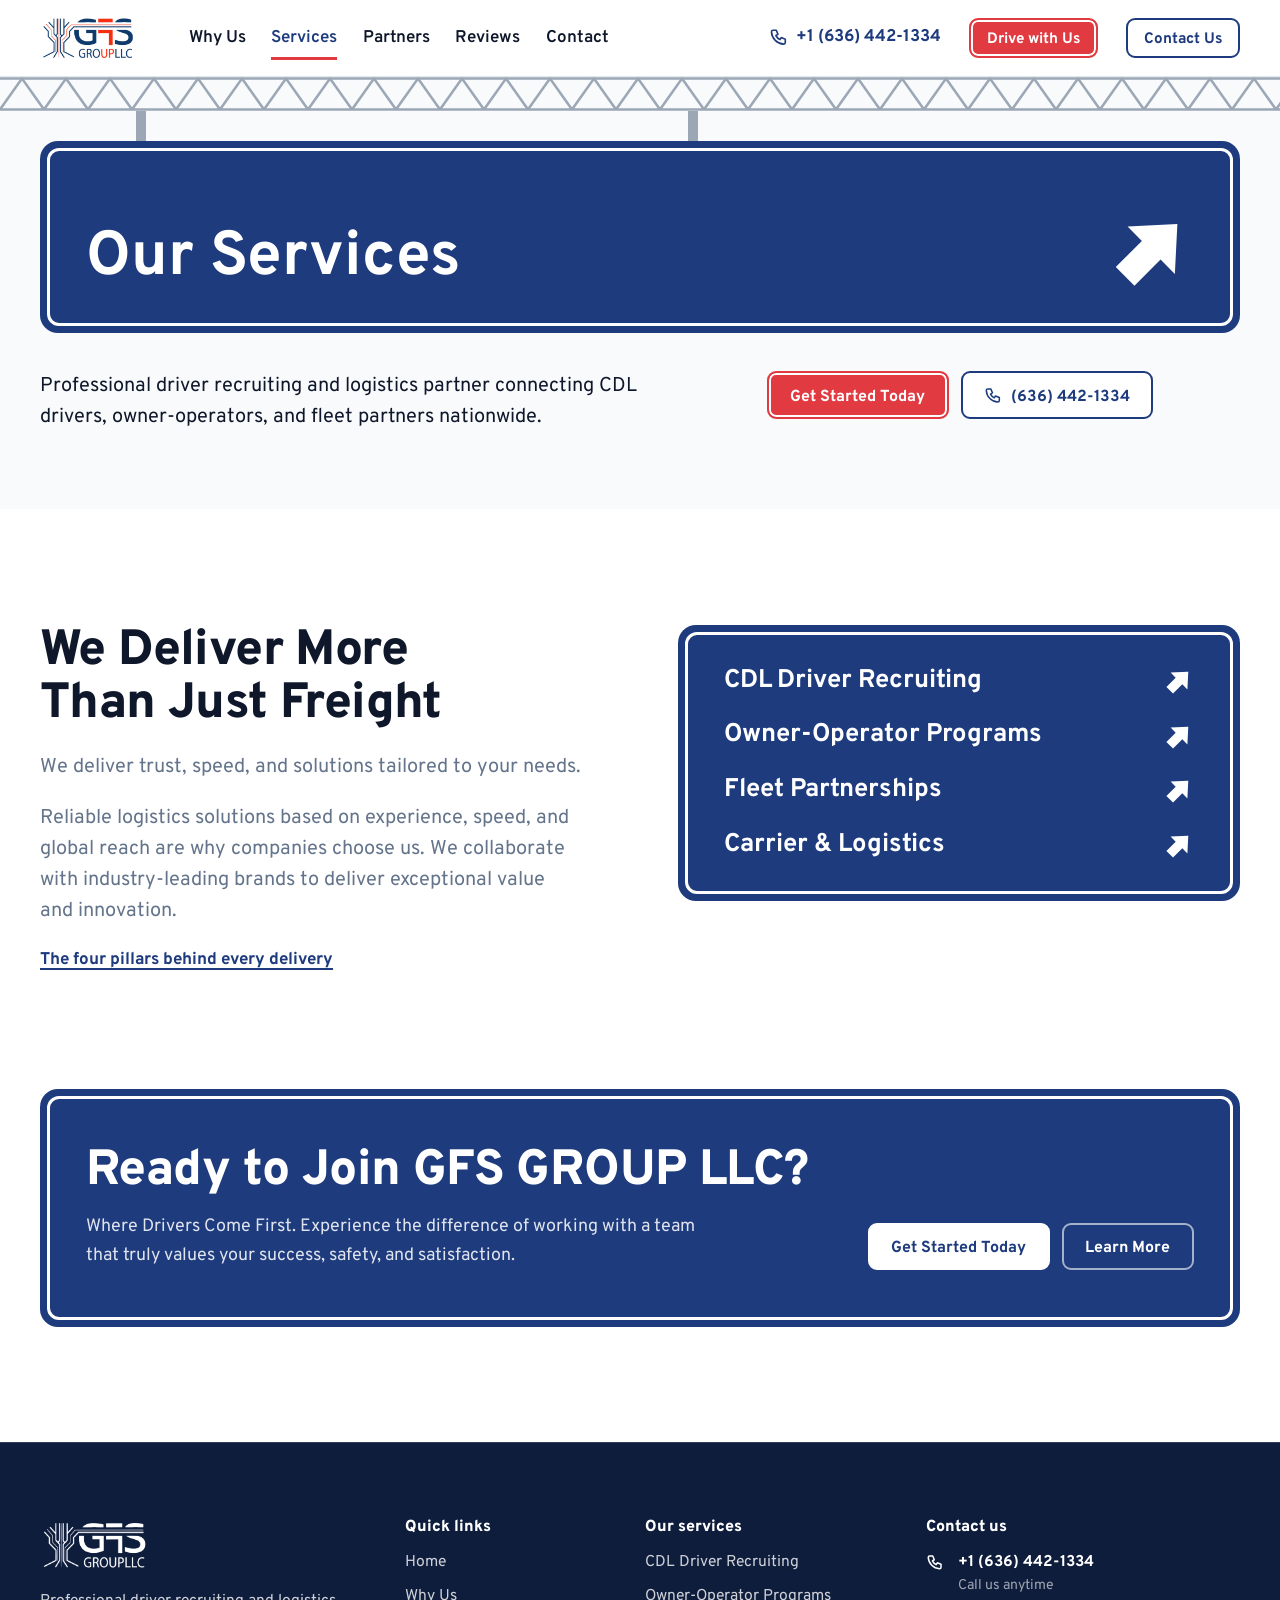
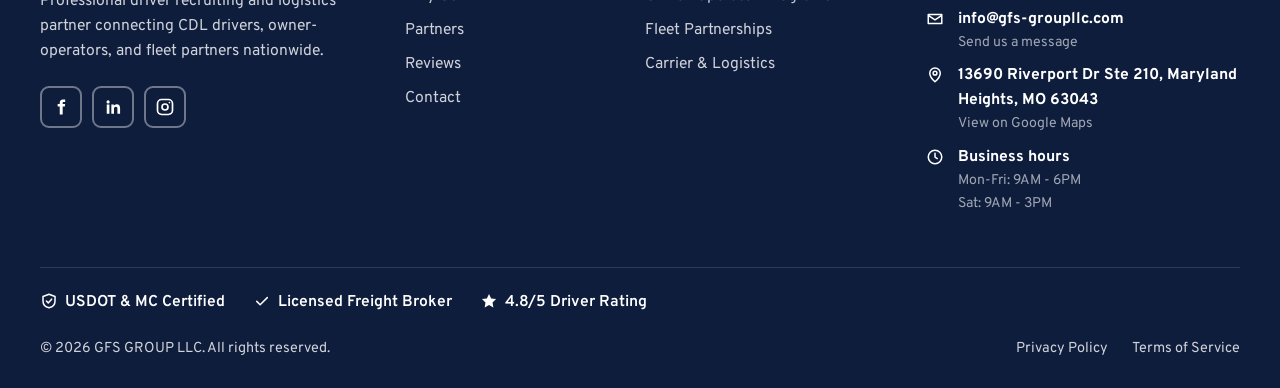
==== services.html @ a74814aa "Add GFS GROUP LLC redesign, variant 2 (highway signs) Static build of the eight pages with the build" ====
<!doctype html>
<html lang="en">
<head>
<meta charset="utf-8">
<meta name="viewport" content="width=device-width, initial-scale=1">
<title>Services — GFS GROUP LLC</title>
<meta name="description" content="CDL driver recruiting, owner-operator programs, fleet partnerships, and carrier and logistics services across 48 states.">
<meta name="keywords" content="CDL driver jobs, truck driver recruiting, owner operator, fleet partners, trucking company, driver careers">
<meta property="og:title" content="Services — GFS GROUP LLC">
<meta property="og:description" content="CDL driver recruiting, owner-operator programs, fleet partnerships, and carrier and logistics services across 48 states.">
<meta property="og:type" content="website">
<meta name="theme-color" content="#1e3b7e">
<meta name="robots" content="noindex, nofollow">
<link rel="icon" href="assets/img/favicon.svg" type="image/svg+xml">
<link rel="preconnect" href="https://fonts.googleapis.com">
<link rel="preconnect" href="https://fonts.gstatic.com" crossorigin>
<link href="https://fonts.googleapis.com/css2?family=Overpass:wght@400;600;700;800&amp;display=swap" rel="stylesheet">
<link rel="stylesheet" href="assets/css/site.css">
</head>
<body>

<a class="skip" href="#main">Skip to content</a>
<svg xmlns="http://www.w3.org/2000/svg" width="0" height="0" style="position:absolute" aria-hidden="true"><symbol id="i-phone" viewBox="0 0 24 24"><g fill="none" stroke="currentColor" stroke-width="2" stroke-linecap="round" stroke-linejoin="round"><path d="M5 4h4l2 5-2.5 1.5a11 11 0 0 0 5 5L15 13l5 2v4a2 2 0 0 1-2 2A16 16 0 0 1 3 6a2 2 0 0 1 2-2z"/></g></symbol><symbol id="i-mail" viewBox="0 0 24 24"><g fill="none" stroke="currentColor" stroke-width="2" stroke-linecap="round" stroke-linejoin="round"><path d="M3 6h18v12H3zM3 7l9 6 9-6"/></g></symbol><symbol id="i-pin" viewBox="0 0 24 24"><g fill="none" stroke="currentColor" stroke-width="2" stroke-linecap="round" stroke-linejoin="round"><path d="M12 21s7-6.2 7-11.5a7 7 0 0 0-14 0C5 14.8 12 21 12 21z"/><circle cx="12" cy="9.5" r="2.5"/></g></symbol><symbol id="i-clock" viewBox="0 0 24 24"><g fill="none" stroke="currentColor" stroke-width="2" stroke-linecap="round" stroke-linejoin="round"><circle cx="12" cy="12" r="9"/><path d="M12 7v5l3 2"/></g></symbol><symbol id="i-check" viewBox="0 0 24 24"><g fill="none" stroke="currentColor" stroke-width="2" stroke-linecap="round" stroke-linejoin="round"><path d="M5 12.5l4.5 4.5L19 7.5"/></g></symbol><symbol id="i-menu" viewBox="0 0 24 24"><g fill="none" stroke="currentColor" stroke-width="2" stroke-linecap="round" stroke-linejoin="round"><path d="M4 7h16M4 12h16M4 17h16"/></g></symbol><symbol id="i-close" viewBox="0 0 24 24"><g fill="none" stroke="currentColor" stroke-width="2" stroke-linecap="round" stroke-linejoin="round"><path d="M6 6l12 12M18 6L6 18"/></g></symbol><symbol id="i-pause" viewBox="0 0 24 24"><g fill="none" stroke="currentColor" stroke-width="2" stroke-linecap="round" stroke-linejoin="round"><path d="M8 5v14M16 5v14"/></g></symbol><symbol id="i-instagram" viewBox="0 0 24 24"><g fill="none" stroke="currentColor" stroke-width="2" stroke-linecap="round" stroke-linejoin="round"><rect x="3" y="3" width="18" height="18" rx="5"/><circle cx="12" cy="12" r="3.6"/><path d="M17.3 6.7h.01"/></g></symbol><symbol id="i-deposit" viewBox="0 0 24 24"><g fill="none" stroke="currentColor" stroke-width="2" stroke-linecap="round" stroke-linejoin="round"><rect x="3" y="6" width="18" height="12" rx="1.5"/><circle cx="12" cy="12" r="2.6"/><path d="M6.5 9.5v.01M17.5 14.5v.01"/></g></symbol><symbol id="i-lanes" viewBox="0 0 24 24"><g fill="none" stroke="currentColor" stroke-width="2" stroke-linecap="round" stroke-linejoin="round"><path d="M9 3L5 21M15 3l4 18M12 4.5v2.5M12 10.5V13M12 16.5V19"/></g></symbol><symbol id="i-home" viewBox="0 0 24 24"><g fill="none" stroke="currentColor" stroke-width="2" stroke-linecap="round" stroke-linejoin="round"><path d="M4 11l8-7 8 7M6 9.5V20h12V9.5M10 20v-6h4v6"/></g></symbol><symbol id="i-medal" viewBox="0 0 24 24"><g fill="none" stroke="currentColor" stroke-width="2" stroke-linecap="round" stroke-linejoin="round"><circle cx="12" cy="9" r="5"/><path d="M9 13.4L7.5 21l4.5-2.5 4.5 2.5-1.5-7.6"/></g></symbol><symbol id="i-growth" viewBox="0 0 24 24"><g fill="none" stroke="currentColor" stroke-width="2" stroke-linecap="round" stroke-linejoin="round"><path d="M4 20h16M5 16l5-5 3 3 6-7M15 7h4v4"/></g></symbol><symbol id="i-truck" viewBox="0 0 24 24"><g fill="none" stroke="currentColor" stroke-width="2" stroke-linecap="round" stroke-linejoin="round"><path d="M3 6h11v10H3zM14 9h4l3 3v4h-7z"/><circle cx="7" cy="17.5" r="2"/><circle cx="17" cy="17.5" r="2"/></g></symbol><symbol id="i-shield" viewBox="0 0 24 24"><g fill="none" stroke="currentColor" stroke-width="2" stroke-linecap="round" stroke-linejoin="round"><path d="M12 3l8 3v6c0 4.5-3.2 8-8 9-4.8-1-8-4.5-8-9V6zM8.5 12l2.5 2.5 4.5-5"/></g></symbol><symbol id="i-headset" viewBox="0 0 24 24"><g fill="none" stroke="currentColor" stroke-width="2" stroke-linecap="round" stroke-linejoin="round"><path d="M5 14v-2a7 7 0 0 1 14 0v2M5 13h2.5v5H6a1 1 0 0 1-1-1zM19 13h-2.5v5H18a1 1 0 0 0 1-1zM18.5 18.5c0 1.4-1.6 2.2-4 2.2"/></g></symbol><symbol id="i-chat" viewBox="0 0 24 24"><g fill="none" stroke="currentColor" stroke-width="2" stroke-linecap="round" stroke-linejoin="round"><path d="M4 5h16v11H10l-5 4v-4H4z"/></g></symbol><symbol id="i-star" viewBox="0 0 24 24"><g fill="currentColor"><path d="M12 2.6l2.9 5.9 6.5.9-4.7 4.6 1.1 6.5L12 17.4l-5.8 3.1 1.1-6.5L2.6 9.4l6.5-.9z"/></g></symbol><symbol id="i-play" viewBox="0 0 24 24"><g fill="currentColor"><path d="M7 5l12 7-12 7z"/></g></symbol><symbol id="i-facebook" viewBox="0 0 24 24"><g fill="currentColor"><path d="M14 8.5V7c0-.8.5-1 1-1h2V3h-2.7C11.6 3 10.5 4.8 10.5 6.8v1.7H8v3h2.5V21H14v-9.5h2.6l.4-3z"/></g></symbol><symbol id="i-linkedin" viewBox="0 0 24 24"><g fill="currentColor"><path d="M4.5 9h3.2v11H4.5zM6.1 4a1.9 1.9 0 1 1 0 3.8 1.9 1.9 0 0 1 0-3.8zM10 9h3v1.6c.5-1 1.7-1.9 3.5-1.9 3 0 4 1.9 4 4.9V20h-3.2v-5.6c0-1.5-.4-2.6-1.9-2.6s-2.2 1.1-2.2 2.6V20H10z"/></g></symbol><symbol id="i-arrow" viewBox="0 0 48 48"><path transform="rotate(45 24 24)" d="M24 3 43 24H31.5v21h-15V24H5z"/></symbol></svg>
<header class="site-header">
  <div class="wrap site-header__in">
    <a class="brand" href="index.html" aria-label="GFS GROUP LLC — home"><img src="assets/img/logo.png" alt="GFS GROUP LLC" width="120" height="46"></a>
    <nav class="nav" aria-label="Main"><a href="why-us.html">Why Us</a><a href="services.html" aria-current="page">Services</a><a href="partners.html">Partners</a><a href="reviews.html">Reviews</a><a href="contact-us.html">Contact</a></nav>
    <a class="header__phone" href="tel:+16364421334"><svg class="icon" aria-hidden="true"><use href="#i-phone"/></svg>+1 (636) 442-1334</a>
    <a class="btn btn--primary btn--sm" href="https://intelliapp.driverapponline.com/c/2415900?r=Noza" target="_blank" rel="noopener">Drive with Us</a>
    <a class="btn btn--line btn--sm" href="contact-us.html#inline-bQz7IIiAOwL2rSPfubC0">Contact Us</a>
    <button class="menu-btn" type="button" aria-expanded="false" aria-controls="menu"><svg class="icon i-open" aria-hidden="true"><use href="#i-menu"/></svg><svg class="icon i-close" aria-hidden="true"><use href="#i-close"/></svg><span class="menu-btn__label">Menu</span></button>
  </div>
  <div class="menu" id="menu" hidden>
    <nav class="sign" aria-label="Mobile"><ul class="menu__list"><li><a href="index.html">Home<svg class="" viewBox="0 0 48 48" aria-hidden="true"><use href="#i-arrow"/></svg></a></li><li><a href="why-us.html">Why Us<svg class="" viewBox="0 0 48 48" aria-hidden="true"><use href="#i-arrow"/></svg></a></li><li><a href="services.html">Services<svg class="" viewBox="0 0 48 48" aria-hidden="true"><use href="#i-arrow"/></svg></a></li><li><a href="partners.html">Partners<svg class="" viewBox="0 0 48 48" aria-hidden="true"><use href="#i-arrow"/></svg></a></li><li><a href="reviews.html">Reviews<svg class="" viewBox="0 0 48 48" aria-hidden="true"><use href="#i-arrow"/></svg></a></li><li><a href="contact-us.html">Contact<svg class="" viewBox="0 0 48 48" aria-hidden="true"><use href="#i-arrow"/></svg></a></li></ul></nav>
    <div class="menu__extra">
      <a class="btn btn--line" href="tel:+16364421334"><svg class="icon" aria-hidden="true"><use href="#i-phone"/></svg>+1 (636) 442-1334</a>
      <a class="btn btn--blue" href="contact-us.html#inline-bQz7IIiAOwL2rSPfubC0">Contact Us</a>
    </div>
  </div>
</header>
<main id="main">
<section class="page-hero"><div class="gantry" aria-hidden="true"></div><div class="wrap"><div class="rig"><div class="sign sign--title sign--lit is-swept"><h1>Our Services</h1><svg class="sign__arrow" viewBox="0 0 48 48" aria-hidden="true"><use href="#i-arrow"/></svg></div></div><div class="page-hero__below"><p class="lead">Professional driver recruiting and logistics partner connecting CDL drivers, owner-operators, and fleet partners nationwide.</p><div class="page-hero__side"><div class="btn-row"><a class="btn btn--primary" href="contact-us.html">Get Started Today</a><a class="btn btn--line" href="tel:+16364421334"><svg class="icon" aria-hidden="true"><use href="#i-phone"/></svg>(636) 442-1334</a></div></div></div></div></section>
<section class="section">
  <div class="wrap split split--even">
    <div class="split__aside">
      <h2>We Deliver More Than Just Freight</h2>
      <p class="lead">We deliver trust, speed, and solutions tailored to your needs.</p>
      <p class="lead">Reliable logistics solutions based on experience, speed, and global reach are why companies choose us. We collaborate with industry-leading brands to deliver exceptional value and innovation.</p>
      <a class="text-link" href="index.html#pillars">The four pillars behind every delivery</a>
    </div>
    <div class="sign sign--mileage sign--list"><dl><div class="mile-row"><dt>CDL Driver Recruiting</dt><dd><svg class="mile-arrow" viewBox="0 0 48 48" aria-hidden="true"><use href="#i-arrow"/></svg></dd></div><div class="mile-row"><dt>Owner-Operator Programs</dt><dd><svg class="mile-arrow" viewBox="0 0 48 48" aria-hidden="true"><use href="#i-arrow"/></svg></dd></div><div class="mile-row"><dt>Fleet Partnerships</dt><dd><svg class="mile-arrow" viewBox="0 0 48 48" aria-hidden="true"><use href="#i-arrow"/></svg></dd></div><div class="mile-row"><dt>Carrier &amp; Logistics</dt><dd><svg class="mile-arrow" viewBox="0 0 48 48" aria-hidden="true"><use href="#i-arrow"/></svg></dd></div></dl></div>
  </div>
</section>
<section class="section section--flush-top"><div class="wrap"><div class="tabbed"><div class="sign sign--cta"><div><h2>Ready to Join GFS GROUP LLC?</h2><p>Where Drivers Come First. Experience the difference of working with a team that truly values your success, safety, and satisfaction.</p></div><div class="btn-row"><a class="btn btn--white" href="contact-us.html">Get Started Today</a><a class="btn btn--ghost" href="why-us.html">Learn More</a></div></div></div></div></section>
</main>

<footer class="footer">
  <div class="wrap">
    <div class="footer__grid">
      <div class="footer__about">
        <img class="footer__logo" src="assets/img/logo.png" alt="GFS GROUP LLC" width="136" height="52" loading="lazy">
        <p>Professional driver recruiting and logistics partner connecting CDL drivers, owner-operators, and fleet partners nationwide.</p>
        <ul class="socials">
          <li><a href="https://www.facebook.com/profile.php?id=61563779612468" target="_blank" rel="noopener" aria-label="Facebook"><svg class="icon" aria-hidden="true"><use href="#i-facebook"/></svg></a></li>
          <li><a href="https://www.linkedin.com/company/g-f-s-group-llc" target="_blank" rel="noopener" aria-label="LinkedIn"><svg class="icon" aria-hidden="true"><use href="#i-linkedin"/></svg></a></li>
          <li><a href="https://www.instagram.com/gfsgroupllc" target="_blank" rel="noopener" aria-label="Instagram"><svg class="icon" aria-hidden="true"><use href="#i-instagram"/></svg></a></li>
        </ul>
      </div>
      <nav aria-label="Quick links"><h2>Quick links</h2><ul><li><a href="index.html">Home</a></li><li><a href="why-us.html">Why Us</a></li><li><a href="partners.html">Partners</a></li><li><a href="reviews.html">Reviews</a></li><li><a href="contact-us.html">Contact</a></li></ul></nav>
      <nav aria-label="Our services"><h2>Our services</h2><ul><li><a href="services.html">CDL Driver Recruiting</a></li><li><a href="services.html">Owner-Operator Programs</a></li><li><a href="services.html">Fleet Partnerships</a></li><li><a href="services.html">Carrier &amp; Logistics</a></li></ul></nav>
      <div><h2>Contact us</h2>
        <ul class="footer__contact">
          <li><svg class="icon" aria-hidden="true"><use href="#i-phone"/></svg><span><a href="tel:+16364421334"><b>+1 (636) 442-1334</b></a><small>Call us anytime</small></span></li>
          <li><svg class="icon" aria-hidden="true"><use href="#i-mail"/></svg><span><a href="mailto:info@gfs-groupllc.com"><b>info@gfs-groupllc.com</b></a><small>Send us a message</small></span></li>
          <li><svg class="icon" aria-hidden="true"><use href="#i-pin"/></svg><span><a href="https://maps.google.com/?q=13690+Riverport+Dr+STE+210,+Maryland+Heights,+MO+63043" target="_blank" rel="noopener"><b>13690 Riverport Dr Ste 210, Maryland Heights, MO 63043</b></a><small>View on Google Maps</small></span></li>
          <li><svg class="icon" aria-hidden="true"><use href="#i-clock"/></svg><span><b>Business hours</b><small>Mon-Fri: 9AM - 6PM<br>Sat: 9AM - 3PM</small></span></li>
        </ul>
      </div>
    </div>
    <ul class="creds">
      <li><svg class="icon" aria-hidden="true"><use href="#i-shield"/></svg>USDOT &amp; MC Certified</li>
      <li><svg class="icon" aria-hidden="true"><use href="#i-check"/></svg>Licensed Freight Broker</li>
      <li><svg class="icon" aria-hidden="true"><use href="#i-star"/></svg>4.8/5 Driver Rating</li>
    </ul>
    <div class="footer__bar">
      <p>© 2026 GFS GROUP LLC. All rights reserved.</p>
      <ul><li><a href="privacy-policy.html">Privacy Policy</a></li><li><a href="terms-of-service.html">Terms of Service</a></li></ul>
    </div>
  </div>
</footer>
<script src="assets/js/site.js" defer></script>
</body>
</html>
---- assets/css/site.css ----
/* GFS GROUP LLC — highway signage system
   Colors are the existing brand tokens, unchanged. */

:root {
  --blue: #1e3b7e;
  --blue-dark: #0f1d3d;
  --blue-hover: #274b9a;
  --red: #e13a40;
  --red-hover: #c92f35;
  --ink: #0f172a;
  --muted: #64748b;
  --bg: #fff;
  --surface: #f8fafc;
  --line: #e2e8f0;
  --steel: color-mix(in srgb, var(--muted) 62%, var(--surface));

  --font: "Overpass", "Segoe UI", system-ui, -apple-system, sans-serif;
  --wrap: 1240px;
  --gutter: clamp(20px, 4vw, 40px);
  --section: clamp(64px, 9vw, 124px);
}

*, *::before, *::after { box-sizing: border-box; }

html {
  scroll-behavior: smooth;
  scroll-padding-top: 96px;
  -webkit-text-size-adjust: 100%;
}

body {
  margin: 0;
  font-family: var(--font);
  font-size: 1.0625rem;
  line-height: 1.6;
  color: var(--ink);
  background: var(--bg);
  -webkit-font-smoothing: antialiased;
}

img, svg, iframe { display: block; max-width: 100%; }
a { color: inherit; }
h1, h2, h3, p, ul, ol, dl, dd, figure, blockquote { margin: 0; }
ul, ol { padding: 0; list-style: none; }
button { font: inherit; }

:focus-visible {
  outline: 3px solid var(--red);
  outline-offset: 3px;
  border-radius: 4px;
}
.sign :focus-visible, .cta :focus-visible, .footer :focus-visible { outline-color: #fff; }

.wrap {
  width: min(100% - 2 * var(--gutter), var(--wrap));
  margin-inline: auto;
}

.skip { position: absolute; left: -999px; top: 12px; z-index: 100; background: #fff; padding: .6em 1em; border-radius: 8px; font-weight: 700; }
.skip:focus { left: 12px; }

.sr-only {
  position: absolute; width: 1px; height: 1px; overflow: hidden;
  clip: rect(0 0 0 0); white-space: nowrap;
}

.icon { width: 1.15em; height: 1.15em; flex: none; }

/* ---------- Type ---------- */

h2, .h2 {
  font-size: clamp(1.9rem, 1.2rem + 2.6vw, 3.1rem);
  font-weight: 800;
  line-height: 1.08;
  letter-spacing: -.012em;
  text-wrap: balance;
}
h3, .h3 { font-size: 1.3rem; font-weight: 700; line-height: 1.25; }

.lead {
  font-size: clamp(1.06rem, 1rem + .35vw, 1.25rem);
  line-height: 1.55;
  color: var(--muted);
  max-width: 60ch;
  text-wrap: pretty;
}

.text-link {
  font-weight: 700;
  color: var(--blue);
  text-decoration: underline;
  text-decoration-thickness: 2px;
  text-underline-offset: 4px;
}
.text-link:hover { color: var(--red); }

/* ---------- Buttons (small plaques) ---------- */

.btn {
  display: inline-flex;
  align-items: center;
  justify-content: center;
  gap: .5em;
  padding: .95em 1.35em .78em;
  border: 2px solid transparent;
  border-radius: 9px;
  font-weight: 700;
  font-size: 1rem;
  line-height: 1;
  text-decoration: none;
  white-space: nowrap;
  cursor: pointer;
  transition: background-color .15s, border-color .15s, color .15s;
}
.btn .icon { margin-top: -.18em; }
.btn--primary { background: var(--red); border-color: var(--red); color: #fff; box-shadow: inset 0 0 0 2px #fff; }
.btn--primary:hover { background: var(--red-hover); border-color: var(--red-hover); }
.btn--blue { background: var(--blue); border-color: var(--blue); color: #fff; box-shadow: inset 0 0 0 2px #fff; }
.btn--blue:hover { background: var(--blue-hover); border-color: var(--blue-hover); }
.btn--line { background: #fff; border-color: var(--blue); color: var(--blue); }
.btn--line:hover { background: var(--blue); color: #fff; }
.btn--white { background: #fff; border-color: #fff; color: var(--blue); }
.btn--white:hover { background: var(--surface); }
.btn--ghost { border-color: rgba(255, 255, 255, .6); color: #fff; }
.btn--ghost:hover { border-color: #fff; background: rgba(255, 255, 255, .1); }
.btn--sm { padding: .8em 1.05em .62em; font-size: .95rem; }

.btn-row { display: flex; flex-wrap: wrap; gap: 12px; }

/* ---------- Header ---------- */

.site-header {
  position: sticky;
  top: 0;
  z-index: 50;
  background: #fff;
  border-bottom: 1px solid var(--line);
}
.site-header__in {
  display: flex;
  align-items: center;
  gap: clamp(14px, 2.2vw, 34px);
  min-height: 76px;
}
.brand { flex: none; }
.brand img { height: 46px; width: auto; }

.nav { display: flex; gap: clamp(14px, 2vw, 30px); margin-right: auto; }
.nav a {
  padding: .55em 0 .3em;
  border-bottom: 3px solid transparent;
  font-weight: 600;
  text-decoration: none;
  white-space: nowrap;
}
.nav a:hover { color: var(--blue); border-bottom-color: var(--line); }
.nav a[aria-current="page"] { color: var(--blue); border-bottom-color: var(--red); }

.header__phone {
  display: inline-flex;
  align-items: center;
  gap: .45em;
  font-weight: 700;
  color: var(--blue);
  text-decoration: none;
  white-space: nowrap;
}
.header__phone:hover { color: var(--red); }
.header__phone .icon { margin-top: -.2em; }

.menu-btn {
  display: none;
  align-items: center;
  gap: .5em;
  padding: .7em .85em .55em;
  border: 2px solid var(--blue);
  border-radius: 9px;
  background: #fff;
  color: var(--blue);
  font-weight: 700;
  line-height: 1;
  cursor: pointer;
}
.menu-btn .icon { margin-top: -.18em; }
.menu-btn .i-close, .menu-btn[aria-expanded="true"] .i-open { display: none; }
.menu-btn[aria-expanded="true"] .i-close { display: block; }

.menu {
  position: absolute;
  left: 0;
  right: 0;
  top: 100%;
  max-height: calc(100dvh - 76px);
  overflow: auto;
  padding: 16px var(--gutter) 24px;
  background: #fff;
  border-bottom: 1px solid var(--line);
  box-shadow: 0 28px 40px -28px rgba(15, 29, 61, .45);
}
.menu[hidden] { display: none; }
.menu .sign { padding: 22px 24px; }
.menu__list a {
  display: flex;
  align-items: center;
  justify-content: space-between;
  gap: 16px;
  padding: .42em 0 .3em;
  font-size: 1.55rem;
  font-weight: 700;
  line-height: 1.15;
  text-decoration: none;
}
.menu__list svg { width: 26px; height: 26px; fill: #fff; flex: none; }
.menu__extra { display: grid; gap: 10px; margin-top: 14px; }

@media (max-width: 1200px) { .header__phone { display: none; } }
@media (max-width: 980px) {
  .nav, .site-header__in > .btn--line { display: none; }
  .menu-btn { display: inline-flex; }
  .brand { margin-right: auto; }
}
@media (min-width: 981px) { .menu { display: none; } }
@media (max-width: 420px) {
  .brand img { height: 38px; }
  .site-header .btn--sm { padding-inline: .8em; font-size: .9rem; }
}
@media (max-width: 360px) {
  .site-header__in { gap: 10px; }
  .brand img { height: 34px; }
  .menu-btn__label { position: absolute; width: 1px; height: 1px; overflow: hidden; clip: rect(0 0 0 0); white-space: nowrap; }
}

/* ---------- Signs ---------- */

.sign {
  position: relative;
  padding: clamp(24px, 3.2vw, 46px) clamp(24px, 3.6vw, 52px);
  border-radius: 18px;
  background: var(--blue);
  color: #fff;
  isolation: isolate;
}
.sign::before {
  content: "";
  position: absolute;
  inset: 7px;
  border: 3px solid #fff;
  border-radius: 12px;
  pointer-events: none;
}
.sign h2 { color: #fff; }

/* headlights passing over retroreflective sheeting */
.sign--lit { overflow: hidden; }
.sign--lit::after {
  content: "";
  position: absolute;
  inset: 0;
  background: linear-gradient(105deg, transparent 38%, rgba(255, 255, 255, .26) 50%, transparent 62%) no-repeat;
  background-size: 260% 100%;
  background-position: 130% 0;
  pointer-events: none;
}
.sign--lit.is-swept::after { animation: sweep 1.15s cubic-bezier(.3, .1, .3, 1) 1; }
@keyframes sweep {
  from { background-position: 130% 0; }
  to { background-position: -70% 0; }
}

.sign__arrow { width: clamp(46px, 6.6vw, 100px); height: auto; fill: #fff; flex: none; }

/* gantry and hangers */
.gantry {
  height: 34px;
  background: url("data:image/svg+xml,%3Csvg xmlns='http://www.w3.org/2000/svg' width='44' height='34'%3E%3Cpath d='M0 1.5H44M0 32.5H44M0 32.5 22 1.5 44 32.5' fill='none' stroke='%2364748b' stroke-opacity='.62' stroke-width='2.5'/%3E%3C/svg%3E") repeat-x left center / 44px 34px;
}
.rig { position: relative; padding-top: 30px; }
.rig::before, .rig::after {
  content: "";
  position: absolute;
  top: 0;
  width: 10px;
  height: calc(30px + var(--tabs, 0px) + 4px);
  background: var(--steel);
}
.rig::before { left: 8%; }
.rig::after { left: 54%; }
.rig--tabs { --tabs: 42px; }
.rig > * { position: relative; z-index: 1; }

/* ---------- Home hero ---------- */

.hero {
  background: var(--surface);
  padding-bottom: clamp(48px, 7vw, 92px);
  overflow: hidden;
}

.exits {
  display: flex;
  justify-content: flex-end;
  align-items: flex-end;
  gap: 6px;
  height: 42px;
  padding-right: 22px;
}
.exit {
  position: relative;
  padding: 9px 12px 5px;
  border: 2px solid var(--blue);
  border-bottom: 0;
  border-radius: 9px 9px 0 0;
  background: var(--surface);
  color: var(--blue);
  font-weight: 800;
  font-size: .82rem;
  letter-spacing: .05em;
  line-height: 1;
  white-space: nowrap;
  cursor: pointer;
}
.exit:hover { background: #fff; }
.exit[aria-selected="true"] { padding: 14px 17px 8px; background: var(--blue); color: #fff; font-size: .95rem; }
.exit[aria-selected="true"]::after {
  content: "";
  position: absolute;
  inset: 3px 3px 0;
  border: 2px solid #fff;
  border-bottom: 0;
  border-radius: 6px 6px 0 0;
}
.exits__pause {
  display: grid;
  place-items: center;
  width: 34px;
  height: 34px;
  margin-right: 6px;
  border: 0;
  border-radius: 8px;
  background: none;
  color: var(--muted);
  cursor: pointer;
}
.exits__pause:hover { color: var(--blue); }
.exits__pause .i-play, .exits__pause[aria-pressed="true"] .i-pause { display: none; }
.exits__pause[aria-pressed="true"] .i-play { display: block; }

.sign--overhead {
  display: grid;
  grid-template-columns: minmax(0, 1fr) auto;
  align-items: end;
  gap: clamp(14px, 2.4vw, 32px);
  min-height: clamp(180px, 21vw, 270px);
}
.legends { display: grid; align-items: end; }
.legend {
  grid-area: 1 / 1;
  font-size: clamp(1.9rem, .5rem + 4.9vw, 4.75rem);
  font-weight: 700;
  line-height: 1.07;
  letter-spacing: .004em;
  opacity: 0;
  visibility: hidden;
  transition: opacity .15s, visibility 0s .15s;
}
.legend span { display: block; }
.legend.is-active { opacity: 1; visibility: visible; transition: opacity .3s .15s, visibility 0s .15s; }

.hero__below {
  display: grid;
  grid-template-columns: minmax(0, 1.05fr) minmax(0, .95fr);
  gap: clamp(28px, 5vw, 76px);
  align-items: start;
  margin-top: clamp(28px, 3.4vw, 46px);
}
.copies { display: grid; }
.copy {
  grid-area: 1 / 1;
  opacity: 0;
  visibility: hidden;
  transition: opacity .15s, visibility 0s .15s;
}
.copy.is-active { opacity: 1; visibility: visible; transition: opacity .3s .15s, visibility 0s .15s; }
.hero__desc {
  font-size: clamp(1.12rem, 1rem + .55vw, 1.4rem);
  line-height: 1.5;
  max-width: 40ch;
  text-wrap: pretty;
}
.copy .btn-row { margin-top: 26px; }

.badges {
  display: flex;
  flex-wrap: wrap;
  gap: 8px 24px;
  margin-top: 28px;
  padding-top: 22px;
  border-top: 1px solid var(--line);
  font-weight: 700;
  color: var(--blue);
}
.badges li { display: inline-flex; align-items: center; gap: .4em; }
.badges .icon { color: var(--red); margin-top: -.2em; }

.hero__photo {
  position: relative;
  aspect-ratio: 16 / 9;
  border-radius: 14px;
  overflow: hidden;
  background: var(--blue-dark);
}
.hero__photo img {
  position: absolute;
  inset: 0;
  width: 100%;
  height: 100%;
  object-fit: cover;
  opacity: 0;
  transition: opacity .6s;
}
.hero__photo img.is-active { opacity: 1; }

@media (max-width: 860px) {
  .hero__below { grid-template-columns: 1fr; }
  .rig::after { left: 38%; }
  .exits { padding-right: 14px; gap: 4px; }
}
@media (max-width: 480px) {
  .exit { padding: 8px 8px 5px; font-size: .74rem; }
  .exit[aria-selected="true"] { padding: 13px 12px 8px; font-size: .86rem; }
  .exits__pause { margin-right: 2px; }
}

/* ---------- Sub-page hero ---------- */

.page-hero { background: var(--surface); padding-bottom: clamp(40px, 6vw, 76px); overflow: hidden; }
.sign--title {
  display: grid;
  grid-template-columns: minmax(0, 1fr) auto;
  align-items: end;
  gap: clamp(14px, 2.4vw, 32px);
  min-height: clamp(140px, 15vw, 200px);
}
.sign--title h1 {
  font-size: clamp(1.9rem, 1rem + 3.6vw, 3.9rem);
  font-weight: 700;
  line-height: 1.07;
  text-wrap: balance;
}
.page-hero__below {
  display: grid;
  grid-template-columns: minmax(0, 7fr) minmax(0, 5fr);
  gap: clamp(24px, 5vw, 76px);
  align-items: start;
  margin-top: clamp(24px, 3vw, 40px);
}
.page-hero__below .lead { color: var(--ink); }
.page-hero__side { display: grid; gap: 22px; justify-items: start; }
@media (max-width: 860px) { .page-hero__below { grid-template-columns: 1fr; } }

.chips { display: flex; flex-wrap: wrap; gap: 8px; }
.chip {
  padding: .52em .8em .3em;
  border: 2px solid var(--blue);
  border-radius: 8px;
  background: #fff;
  color: var(--blue);
  font-weight: 700;
  font-size: .95rem;
  line-height: 1.1;
}
button.chip { cursor: pointer; }
button.chip:hover { background: var(--surface); }
button.chip[aria-pressed="true"] { background: var(--blue); color: #fff; }
.chip b { font-weight: 800; margin-left: .3em; opacity: .75; }

/* ---------- Sections ---------- */

.section { padding-block: var(--section); }
.section--surface { background: var(--surface); }
.section--flush-top { padding-top: 0; }

.head { display: grid; gap: 16px; margin-bottom: clamp(32px, 4.5vw, 60px); }
.head--split {
  grid-template-columns: minmax(0, 1fr) minmax(0, 1fr);
  gap: 16px clamp(28px, 5vw, 76px);
  align-items: end;
}
@media (max-width: 860px) { .head--split { grid-template-columns: 1fr; } }

.split {
  display: grid;
  grid-template-columns: minmax(0, 5fr) minmax(0, 7fr);
  gap: clamp(32px, 6vw, 100px);
  align-items: start;
}
.split--even { grid-template-columns: minmax(0, 1fr) minmax(0, 1fr); }
.split__aside { position: sticky; top: 112px; display: grid; gap: 20px; justify-items: start; }
@media (max-width: 900px) {
  .split, .split--even { grid-template-columns: 1fr; }
  .split__aside { position: static; }
}

/* route markers (stats) */
.markers {
  display: grid;
  grid-template-columns: repeat(4, minmax(0, 1fr));
  gap: clamp(26px, 3vw, 52px);
}
.marker { display: grid; gap: 6px; align-content: start; }
.mk { width: clamp(92px, 9.4vw, 126px); height: auto; margin-bottom: 12px; }
.mk text { font-family: var(--font); font-weight: 800; }
.marker__label { font-weight: 800; font-size: 1.15rem; line-height: 1.2; }
.marker__desc { color: var(--muted); font-size: 1rem; line-height: 1.5; }
@media (max-width: 900px) { .markers { grid-template-columns: repeat(2, minmax(0, 1fr)); } }

/* plain rows */
.rows { border-top: 3px solid var(--blue); }
.rows > li { display: grid; gap: 8px; padding: 26px 0; border-bottom: 1px solid var(--line); }
.rows p { color: var(--muted); max-width: 58ch; }

/* regulatory signs on posts (pillars) */
.pillars {
  display: grid;
  grid-template-columns: repeat(4, minmax(0, 1fr));
  gap: clamp(18px, 2.4vw, 36px);
}
.pillar { display: grid; grid-template-rows: auto auto 1fr; }
.reg {
  padding: 6px;
  border-radius: 12px;
  background: #fff;
  box-shadow: 0 0 0 1px var(--line), 0 14px 26px -20px rgba(15, 29, 61, .55);
}
.reg__face {
  display: grid;
  place-items: center;
  min-height: 138px;
  padding: 18px 14px 12px;
  border: 3px solid var(--blue-dark);
  border-radius: 7px;
  color: var(--blue-dark);
  text-align: center;
  text-wrap: balance;
}
.reg__face h3 {
  font-size: clamp(1.15rem, .95rem + .7vw, 1.55rem);
  font-weight: 800;
  line-height: 1.08;
  letter-spacing: .01em;
  text-transform: uppercase;
}
.post {
  justify-self: center;
  width: 10px;
  height: 48px;
  background: radial-gradient(circle, var(--surface) 0 1.5px, transparent 2px) 0 0 / 10px 12px, var(--steel);
}
.pillar__text { padding-top: 18px; border-top: 3px solid var(--blue-dark); color: var(--muted); }
@media (max-width: 900px) { .pillars { grid-template-columns: repeat(2, minmax(0, 1fr)); row-gap: 40px; } }
@media (max-width: 520px) {
  .pillars { grid-template-columns: 1fr; }
  .reg__face { min-height: 104px; }
  .post { height: 30px; }
}

/* requirement plates */
.reqs { display: grid; grid-template-columns: repeat(2, minmax(0, 1fr)); gap: 16px; }
.reqs .reg__face { place-items: start; min-height: 0; padding: 20px 22px 16px; text-align: left; }
.reqs h3 { font-size: 1.12rem; }
.reqs p { margin-top: 6px; color: var(--muted); font-size: 1rem; }
@media (max-width: 620px) { .reqs { grid-template-columns: 1fr; } }

/* partner logo board */
.board__head {
  display: flex;
  flex-wrap: wrap;
  justify-content: space-between;
  align-items: end;
  gap: 14px 44px;
  margin-bottom: clamp(22px, 3vw, 38px);
}
.board__head p { max-width: 50ch; color: rgba(255, 255, 255, .86); }
.plaques {
  display: grid;
  grid-template-columns: repeat(6, minmax(0, 1fr));
  gap: clamp(8px, 1.1vw, 14px);
}
.plaque {
  display: grid;
  place-items: center;
  aspect-ratio: 5 / 3;
  padding: 9% 11%;
  border-radius: 8px;
  background: #fff;
  min-width: 0;
}
.plaque img { width: 100%; height: 100%; object-fit: contain; }
.plaque--text { padding: 8%; color: var(--blue-dark); font-weight: 800; font-size: clamp(.78rem, .6rem + .5vw, 1rem); line-height: 1.1; text-align: center; }
.board__foot { display: flex; flex-wrap: wrap; align-items: center; justify-content: space-between; gap: 14px 32px; margin-top: clamp(20px, 2.6vw, 32px); }
.board__foot p { color: rgba(255, 255, 255, .86); }
.board__group + .board__group { margin-top: clamp(26px, 3.4vw, 44px); }
.board__group h3 { margin-bottom: 14px; display: flex; align-items: baseline; gap: .6em; }
.board__group h3 small { font-size: .95rem; font-weight: 600; color: rgba(255, 255, 255, .8); }
@media (max-width: 900px) { .plaques { grid-template-columns: repeat(4, minmax(0, 1fr)); } }
@media (max-width: 560px) { .plaques { grid-template-columns: repeat(2, minmax(0, 1fr)); } }

/* plain figures */
.figures {
  display: grid;
  grid-template-columns: repeat(4, minmax(0, 1fr));
  gap: 24px clamp(20px, 3vw, 48px);
}
.figures--2 { grid-template-columns: repeat(2, minmax(0, 1fr)); }
.figure__n { font-size: clamp(2rem, 1.3rem + 2.2vw, 3.1rem); font-weight: 800; line-height: 1; color: var(--blue); }
.figure__l { margin-top: 8px; color: var(--muted); font-weight: 600; line-height: 1.3; }
.board + .figures, .figures--after { margin-top: clamp(30px, 3.8vw, 48px); }
@media (max-width: 700px) { .figures { grid-template-columns: repeat(2, minmax(0, 1fr)); } }

/* quotes */
.quotes { border-top: 3px solid var(--blue); }
.quote { display: grid; gap: 14px; padding: 28px 0; border-bottom: 1px solid var(--line); break-inside: avoid; }
.quote[hidden] { display: none; }
.quote__meta { display: flex; flex-wrap: wrap; align-items: center; gap: 6px 14px; color: var(--muted); font-size: .92rem; font-weight: 600; }
.stars { display: inline-flex; gap: 2px; color: var(--red); }
.stars svg { width: 17px; height: 17px; fill: currentColor; }
.stars .off { color: var(--line); }
.quote blockquote { font-size: clamp(1.1rem, 1rem + .4vw, 1.3rem); line-height: 1.5; text-wrap: pretty; }
.quote__who { font-weight: 800; }
.quote__who span { color: var(--muted); font-weight: 400; }
.quotes--cols { columns: 2; column-gap: clamp(32px, 5vw, 72px); border-top: 0; }
.quotes--cols .quote { border-top: 3px solid var(--blue); border-bottom: 0; margin-bottom: 20px; padding: 22px 0 14px; }
@media (max-width: 800px) { .quotes--cols { columns: 1; } }

.filter { display: flex; flex-wrap: wrap; align-items: center; gap: 8px; margin-bottom: 30px; }
.filter__count { margin-left: auto; color: var(--muted); font-weight: 600; }

/* mileage sign (label left, value right) */
.sign--mileage dl { display: grid; gap: clamp(16px, 1.9vw, 24px); }
.mile-row { display: grid; grid-template-columns: minmax(84px, auto) minmax(0, 1fr); gap: 4px 28px; align-items: baseline; }
.mile-row dt { font-weight: 600; font-size: 1.05rem; color: rgba(255, 255, 255, .84); }
.mile-row dd { font-size: clamp(1.1rem, .95rem + .8vw, 1.6rem); font-weight: 700; line-height: 1.22; text-align: right; overflow-wrap: anywhere; }
.mile-row dd a { text-decoration: none; }
.mile-row dd a:hover { text-decoration: underline; text-underline-offset: 4px; }
.mile-row dd span { display: block; }
@media (max-width: 520px) {
  .mile-row { grid-template-columns: 1fr; }
  .mile-row dd { text-align: left; }
}

/* services sign (pictogram plaques) */
.services {
  display: grid;
  grid-template-columns: repeat(3, minmax(0, 1fr));
  gap: clamp(22px, 2.8vw, 40px) clamp(20px, 2.6vw, 36px);
}
.service { display: grid; grid-template-columns: 56px minmax(0, 1fr); gap: 16px; align-items: start; }
.service__pic { display: grid; place-items: center; width: 56px; height: 56px; border-radius: 9px; background: #fff; color: var(--blue); }
.service__pic .icon { width: 30px; height: 30px; }
.service h3 { font-size: 1.15rem; }
.service p { margin-top: 4px; color: rgba(255, 255, 255, .86); font-size: 1rem; line-height: 1.5; }
@media (max-width: 900px) { .services { grid-template-columns: repeat(2, minmax(0, 1fr)); } }
@media (max-width: 580px) { .services { grid-template-columns: 1fr; } }

/* quiet feature grid */
.features {
  display: grid;
  grid-template-columns: repeat(3, minmax(0, 1fr));
  gap: clamp(26px, 3vw, 44px) clamp(22px, 3vw, 48px);
}
.features--2 { grid-template-columns: repeat(2, minmax(0, 1fr)); }
.feature { padding-top: 18px; border-top: 3px solid var(--blue); }
.feature .icon { width: 28px; height: 28px; margin-bottom: 12px; color: var(--red); }
.feature p { margin-top: 6px; color: var(--muted); }
@media (max-width: 900px) { .features { grid-template-columns: repeat(2, minmax(0, 1fr)); } }
@media (max-width: 580px) { .features, .features--2 { grid-template-columns: 1fr; } }

/* bars */
.bars { display: grid; gap: 18px; }
.bar__top { display: flex; justify-content: space-between; gap: 16px; margin-bottom: 6px; font-weight: 700; }
.bar__track { height: 12px; border-radius: 6px; background: var(--line); overflow: hidden; }
.bar__fill { height: 100%; border-radius: 6px; background: var(--blue); }
.note { color: var(--muted); font-size: .92rem; }

.score { display: flex; align-items: baseline; gap: 14px; }
.score b { font-size: clamp(3rem, 2rem + 3.4vw, 4.6rem); font-weight: 800; line-height: .95; color: var(--blue); }
.score span { color: var(--muted); font-weight: 600; max-width: 16ch; line-height: 1.3; }

.photo { border-radius: 14px; overflow: hidden; background: var(--blue-dark); }
.photo img { width: 100%; height: 100%; object-fit: cover; aspect-ratio: 4 / 3; }

.panel { display: grid; gap: 24px; padding: clamp(22px, 3vw, 36px); border: 1px solid var(--line); border-radius: 14px; background: #fff; }

/* route with mileposts (real sequences only) */
.route {
  position: relative;
  display: grid;
  grid-template-columns: repeat(4, minmax(0, 1fr));
  gap: clamp(18px, 2.6vw, 36px);
}
.route::before {
  content: "";
  position: absolute;
  left: 0;
  right: 0;
  top: 36px;
  height: 8px;
  background: linear-gradient(90deg, #fff 0 16px, transparent 16px 32px) 0 3px / 32px 2px repeat-x, var(--blue-dark);
}
.stop { position: relative; }
.milepost {
  display: grid;
  place-content: center;
  justify-items: center;
  gap: 3px;
  width: 54px;
  height: 80px;
  border-radius: 8px;
  background: var(--blue);
  box-shadow: inset 0 0 0 2px var(--blue), inset 0 0 0 4px #fff;
  color: #fff;
  font-weight: 800;
  line-height: 1;
}
.milepost small { font-size: .6rem; letter-spacing: .08em; }
.milepost b { font-size: 1.9rem; }
.stop h3 { margin-top: 18px; }
.stop p { margin-top: 6px; color: var(--muted); }
@media (max-width: 860px) {
  .route { grid-template-columns: 1fr; gap: 28px; }
  .route::before { left: 23px; right: auto; top: 0; bottom: 0; width: 8px; height: auto; background: var(--blue-dark); }
  .stop { display: grid; grid-template-columns: 54px minmax(0, 1fr); gap: 0 18px; }
  .stop .milepost { grid-row: span 2; }
  .stop h3 { margin-top: 6px; }
}

.route__cta { margin-top: 36px; }

/* small labels the original site carried above some headings */
.kicker { margin-bottom: 8px; font-weight: 700; color: var(--red); }
.head > .kicker, .split__aside > .kicker { margin-bottom: -8px; }
.lead--gap { margin-top: 16px; }
.features--stack { grid-template-columns: 1fr; margin-top: 34px; }

/* a tab riding on top of a sign, like an exit number */
.tabbed { display: flex; flex-direction: column; align-items: flex-end; }
.tabbed > .sign { align-self: stretch; }
.sign-tab {
  position: relative;
  margin-right: 22px;
  padding: 14px 17px 8px;
  border-radius: 9px 9px 0 0;
  background: var(--blue);
  color: #fff;
  font-weight: 800;
  font-size: .95rem;
  letter-spacing: .05em;
  line-height: 1;
  text-transform: uppercase;
}
.sign-tab::after {
  content: "";
  position: absolute;
  inset: 3px 3px 0;
  border: 2px solid #fff;
  border-bottom: 0;
  border-radius: 6px 6px 0 0;
}

.sign--cta {
  display: grid;
  grid-template-columns: minmax(0, 1fr) auto;
  gap: 24px 48px;
  align-items: end;
  padding-block: clamp(32px, 4.4vw, 60px);
}
.sign--cta p { margin-top: 14px; max-width: 52ch; font-size: 1.12rem; color: rgba(255, 255, 255, .86); }
@media (max-width: 860px) { .sign--cta { grid-template-columns: 1fr; } }

.sign--list .mile-row { grid-template-columns: minmax(0, 1fr) auto; align-items: center; }
.sign--list .mile-row dt { font-size: clamp(1.15rem, 1rem + .8vw, 1.6rem); font-weight: 700; line-height: 1.2; color: #fff; }
.mile-arrow { width: 30px; height: 30px; fill: #fff; }

/* ---------- CTA band + footer ---------- */

.cta { position: relative; background: var(--blue-dark); color: #fff; overflow: hidden; }
.cta__in { position: relative; z-index: 1; padding-block: clamp(56px, 7.5vw, 104px); }
.cta__copy { max-width: min(100%, 620px); }
.cta h2 { max-width: 17ch; }
.cta p { margin-top: 16px; max-width: 46ch; font-size: 1.15rem; color: rgba(255, 255, 255, .82); }
.cta .btn-row { margin-top: 30px; }
.lanes {
  position: absolute;
  right: 0;
  top: 50%;
  width: min(50vw, 720px);
  height: auto;
  transform: translateY(-50%);
}
@media (max-width: 860px) {
  .lanes { top: auto; bottom: 0; width: min(100vw, 520px); max-width: none; transform: none; }
  .cta__in { padding-bottom: calc(min(100vw, 520px) / 2 + 20px); }
}

.footer {
  padding-block: clamp(48px, 6vw, 76px) 28px;
  border-top: 1px solid rgba(255, 255, 255, .14);
  background: var(--blue-dark);
  color: rgba(255, 255, 255, .8);
  font-size: .98rem;
}
.footer a { text-decoration: none; }
.footer a:hover { color: #fff; text-decoration: underline; text-underline-offset: 3px; }
.footer__grid {
  display: grid;
  grid-template-columns: minmax(0, 1.5fr) minmax(0, .9fr) minmax(0, 1.1fr) minmax(0, 1.5fr);
  gap: clamp(28px, 4vw, 60px);
}
.footer__logo { height: 52px; width: auto; filter: brightness(0) invert(1); }
.footer__about p { margin-top: 18px; max-width: 34ch; }
.footer h2 { margin-bottom: 14px; font-size: 1rem; font-weight: 800; letter-spacing: 0; color: #fff; }
.footer nav li + li, .footer__contact li + li { margin-top: 9px; }
.footer__contact li { display: grid; grid-template-columns: 20px minmax(0, 1fr); gap: 12px; }
.footer__contact .icon { margin-top: .2em; color: #fff; }
.footer__contact small { display: block; font-size: .88rem; color: rgba(255, 255, 255, .6); }
.footer__contact b { color: #fff; font-weight: 700; }
.socials { display: flex; gap: 10px; margin-top: 22px; }
.socials a { display: grid; place-items: center; width: 42px; height: 42px; border: 2px solid rgba(255, 255, 255, .4); border-radius: 9px; color: #fff; }
.socials a:hover { border-color: #fff; background: rgba(255, 255, 255, .1); }
.socials .icon { width: 20px; height: 20px; }
.creds { display: flex; flex-wrap: wrap; gap: 8px 28px; margin-top: clamp(32px, 4.5vw, 52px); padding-top: 22px; border-top: 1px solid rgba(255, 255, 255, .14); color: #fff; font-weight: 600; }
.creds li { display: inline-flex; align-items: center; gap: .45em; }
.creds .icon { margin-top: -.2em; }
.footer__bar { display: flex; flex-wrap: wrap; justify-content: space-between; gap: 10px 32px; margin-top: 22px; font-size: .9rem; }
.footer__bar ul { display: flex; gap: 24px; }
@media (max-width: 980px) { .footer__grid { grid-template-columns: repeat(2, minmax(0, 1fr)); } }
@media (max-width: 560px) { .footer__grid { grid-template-columns: 1fr; } }

/* ---------- Contact page ---------- */

.contact-grid {
  display: grid;
  grid-template-columns: minmax(0, 7fr) minmax(0, 5fr);
  gap: clamp(28px, 5vw, 72px);
  align-items: start;
}
.contact-side { position: sticky; top: 100px; display: grid; gap: 22px; }
/* contact form: idle, field errors, sending, not sent, sent */
.form {
  display: grid;
  gap: 24px;
  margin-top: 26px;
  padding: clamp(20px, 3vw, 36px);
  border: 1px solid var(--line);
  border-radius: 14px;
  background: #fff;
}
.form[hidden], .form-done[hidden], .form__alert[hidden] { display: none; }
.form :focus-visible { outline-color: var(--blue-dark); }
.form__title { font-size: 1.5rem; font-weight: 800; }
.form__grid { display: grid; grid-template-columns: repeat(2, minmax(0, 1fr)); gap: 18px 16px; }
.field { display: grid; gap: 6px; align-content: start; min-width: 0; margin: 0; padding: 0; border: 0; }
.field--full { grid-column: 1 / -1; }
.field > label, .field > legend { font-weight: 700; line-height: 1.3; }
.field > legend { padding: 0; }
.field .opt { font-weight: 400; color: var(--muted); }
.field input:not([type="radio"]), .field select {
  width: 100%;
  min-height: 48px;
  padding: .7em .8em .52em;
  border: 2px solid var(--blue);
  border-radius: 8px;
  background: #fff;
  color: var(--ink);
  font: inherit;
  line-height: 1.3;
}
.field[data-invalid] input { border-color: var(--red); }
.field__error { color: var(--red-hover); font-size: .95rem; font-weight: 600; line-height: 1.35; }
.choices { display: flex; flex-wrap: wrap; gap: 10px; margin-top: 6px; }
.choice {
  display: inline-flex;
  align-items: center;
  gap: .5em;
  min-height: 48px;
  padding: .6em 1.1em .45em;
  border: 2px solid var(--blue);
  border-radius: 8px;
  font-weight: 700;
  cursor: pointer;
}
.choice input { width: 18px; height: 18px; margin: -.15em 0 0; accent-color: var(--blue); }
.choice:has(input:checked) { background: var(--blue); color: #fff; }
.choice:has(input:checked) input { accent-color: #fff; }
.consents { display: grid; gap: 14px; }
.consent { display: grid; grid-template-columns: 20px minmax(0, 1fr); gap: 12px; font-size: .9rem; line-height: 1.5; color: var(--muted); cursor: pointer; }
.consent input { width: 20px; height: 20px; margin: .1em 0 0; accent-color: var(--blue); }
.consent a, .form__links a, .form__alert a { color: var(--blue); font-weight: 600; text-underline-offset: 3px; }
.form__foot { display: flex; flex-wrap: wrap; align-items: center; justify-content: space-between; gap: 14px 24px; }
.form__links { font-size: .95rem; color: var(--muted); }
.form [data-form-submit][disabled] { opacity: .7; cursor: progress; }
.form__alert { padding: 14px 18px 12px; border: 2px solid var(--red); border-radius: 8px; }
.form__alert strong { display: block; font-weight: 800; }
.form__alert ul { margin-top: 6px; padding-left: 1.1em; list-style: disc; }
.form-done { display: grid; gap: 10px; justify-items: start; margin-top: 26px; }
.form-done h3 { font-size: clamp(1.6rem, 1.2rem + 1.4vw, 2.2rem); }
.form-done p { color: rgba(255, 255, 255, .9); }
.form-done__note { font-size: .92rem; }
.form-done .btn { margin-top: 10px; }
@media (max-width: 560px) { .form__grid { grid-template-columns: 1fr; } }

.head__side { display: grid; gap: 12px; justify-items: start; }
.map { border-radius: 14px; overflow: hidden; border: 1px solid var(--line); }
.map iframe { width: 100%; height: 280px; border: 0; }
.hq { display: grid; gap: 10px; justify-items: start; }
@media (max-width: 900px) {
  .contact-grid { grid-template-columns: 1fr; }
  .contact-side { position: static; }
}

/* ---------- Legal pages ---------- */

.legal { display: grid; grid-template-columns: 270px minmax(0, 1fr); gap: clamp(28px, 6vw, 96px); align-items: start; }
.toc { position: sticky; top: 104px; max-height: calc(100dvh - 130px); overflow: auto; padding-right: 8px; font-size: .95rem; }
.toc h2 { font-size: 1rem; font-weight: 800; letter-spacing: 0; margin-bottom: 12px; }
.toc ol { counter-reset: toc; border-left: 3px solid var(--line); }
.toc li { counter-increment: toc; }
.toc a { display: block; padding: .32em 0 .22em 14px; margin-left: -3px; border-left: 3px solid transparent; color: var(--muted); text-decoration: none; line-height: 1.35; }
.toc a::before { content: counter(toc) ". "; }
.toc a:hover { color: var(--blue); border-left-color: var(--blue); }
.prose { max-width: 72ch; }
.prose > * + * { margin-top: 1em; }
.prose h2 { margin-top: 2.2em; font-size: clamp(1.35rem, 1.1rem + .9vw, 1.75rem); letter-spacing: 0; line-height: 1.2; }
.prose ul { padding-left: 1.2em; list-style: disc; }
.prose li + li { margin-top: .3em; }
.prose a { color: var(--blue); font-weight: 600; text-underline-offset: 3px; }
.prose .intro { font-size: 1.15rem; }
@media (max-width: 900px) {
  .legal { grid-template-columns: 1fr; }
  .toc { position: static; max-height: none; }
}

/* ---------- Motion preferences ---------- */

@media (prefers-reduced-motion: reduce) {
  html { scroll-behavior: auto; }
  *, *::before, *::after { animation: none !important; transition: none !important; }
}
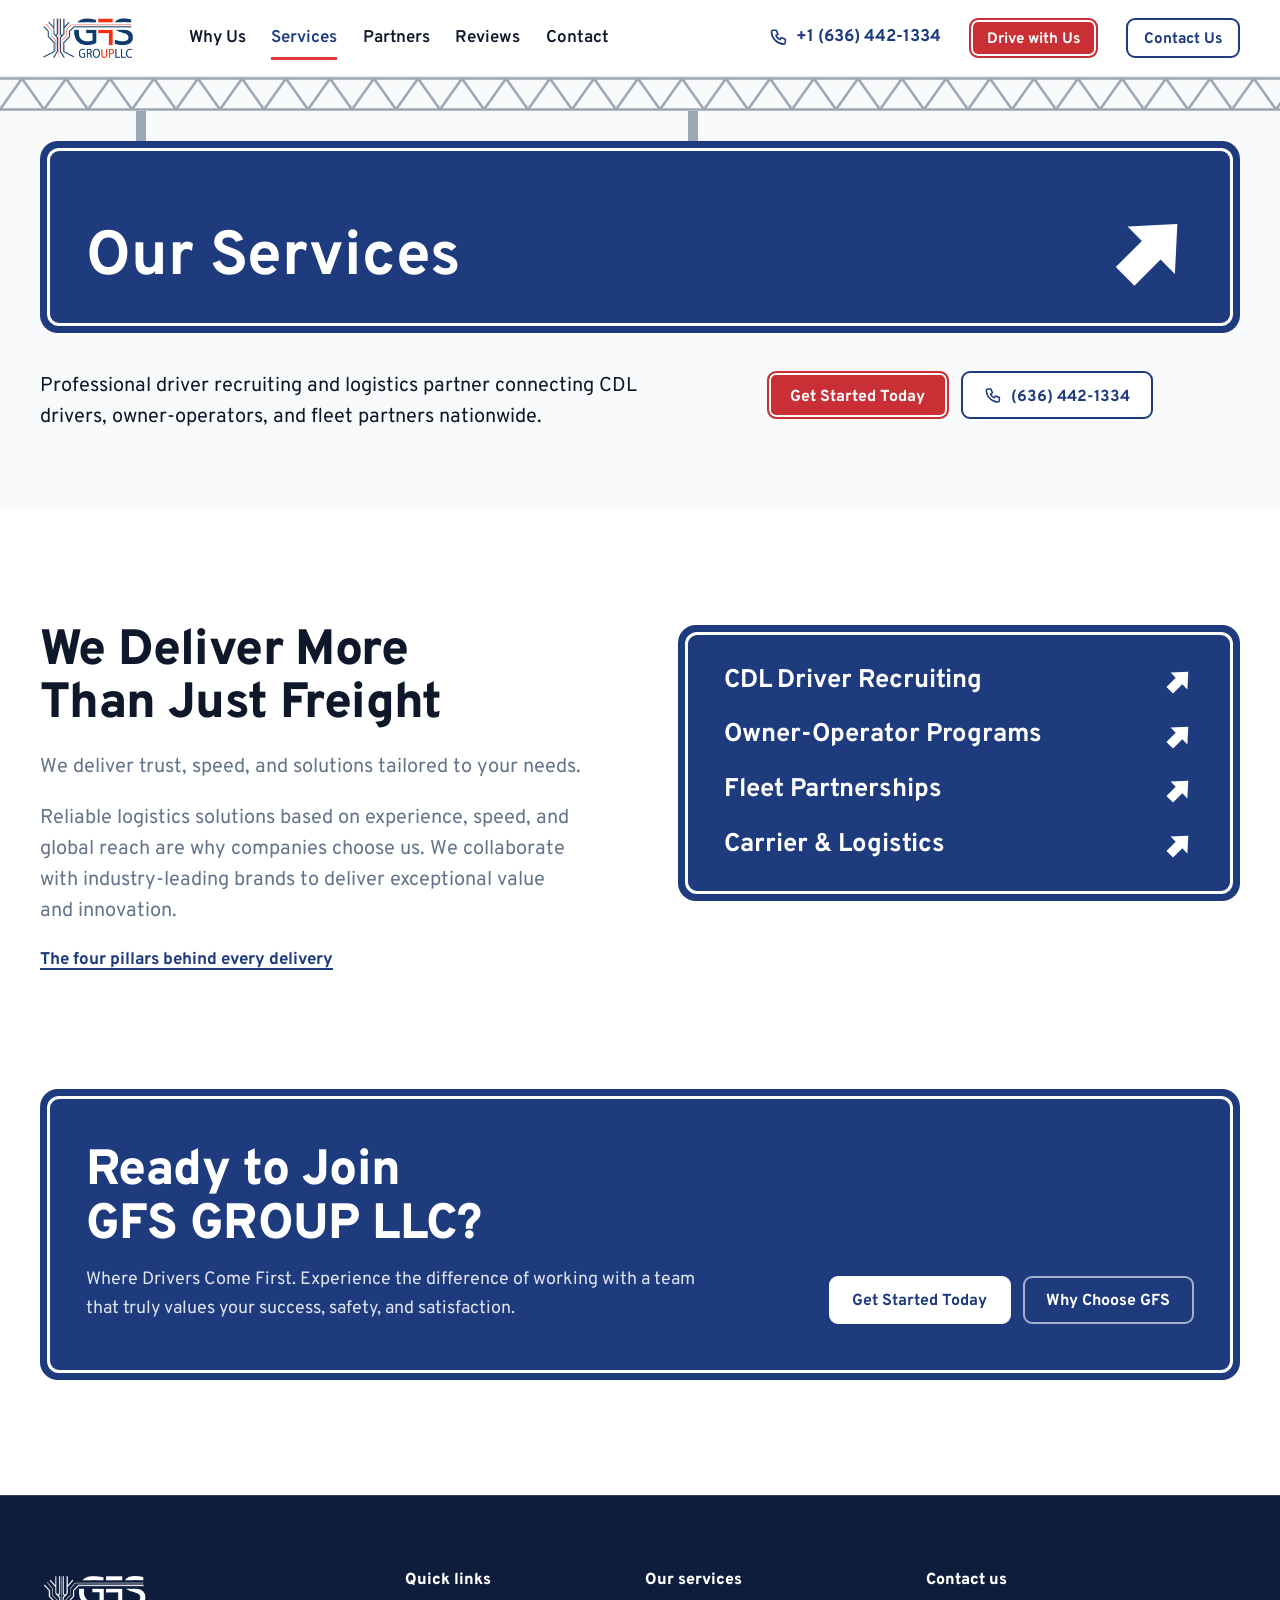
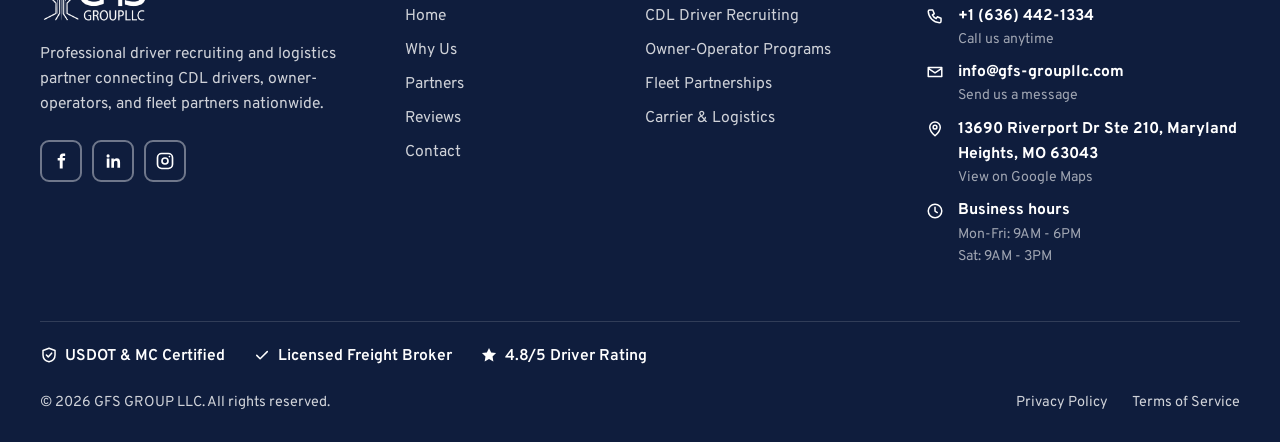
==== commit 8d0fcc91: "Fix button contrast, hero tablist structure and a generic link label White text on the brand red was" ====
--- a/services.html
+++ b/services.html
@@ -51,7 +51,7 @@
     <div class="sign sign--mileage sign--list"><dl><div class="mile-row"><dt>CDL Driver Recruiting</dt><dd><svg class="mile-arrow" viewBox="0 0 48 48" aria-hidden="true"><use href="#i-arrow"/></svg></dd></div><div class="mile-row"><dt>Owner-Operator Programs</dt><dd><svg class="mile-arrow" viewBox="0 0 48 48" aria-hidden="true"><use href="#i-arrow"/></svg></dd></div><div class="mile-row"><dt>Fleet Partnerships</dt><dd><svg class="mile-arrow" viewBox="0 0 48 48" aria-hidden="true"><use href="#i-arrow"/></svg></dd></div><div class="mile-row"><dt>Carrier &amp; Logistics</dt><dd><svg class="mile-arrow" viewBox="0 0 48 48" aria-hidden="true"><use href="#i-arrow"/></svg></dd></div></dl></div>
   </div>
 </section>
-<section class="section section--flush-top"><div class="wrap"><div class="tabbed"><div class="sign sign--cta"><div><h2>Ready to Join GFS GROUP LLC?</h2><p>Where Drivers Come First. Experience the difference of working with a team that truly values your success, safety, and satisfaction.</p></div><div class="btn-row"><a class="btn btn--white" href="contact-us.html">Get Started Today</a><a class="btn btn--ghost" href="why-us.html">Learn More</a></div></div></div></div></section>
+<section class="section section--flush-top"><div class="wrap"><div class="tabbed"><div class="sign sign--cta"><div><h2>Ready to Join GFS GROUP LLC?</h2><p>Where Drivers Come First. Experience the difference of working with a team that truly values your success, safety, and satisfaction.</p></div><div class="btn-row"><a class="btn btn--white" href="contact-us.html">Get Started Today</a><a class="btn btn--ghost" href="why-us.html">Why Choose GFS</a></div></div></div></div></section>
 </main>
 
 <footer class="footer">
--- a/assets/css/site.css
+++ b/assets/css/site.css
@@ -7,6 +7,7 @@
   --blue-hover: #274b9a;
   --red: #e13a40;
   --red-hover: #c92f35;
+  --red-deep: color-mix(in srgb, var(--red-hover) 84%, #000);
   --ink: #0f172a;
   --muted: #64748b;
   --bg: #fff;
@@ -92,7 +93,7 @@
   text-decoration-thickness: 2px;
   text-underline-offset: 4px;
 }
-.text-link:hover { color: var(--red); }
+.text-link:hover { color: var(--red-hover); }
 
 /* ---------- Buttons (small plaques) ---------- */
 
@@ -113,8 +114,8 @@
   transition: background-color .15s, border-color .15s, color .15s;
 }
 .btn .icon { margin-top: -.18em; }
-.btn--primary { background: var(--red); border-color: var(--red); color: #fff; box-shadow: inset 0 0 0 2px #fff; }
-.btn--primary:hover { background: var(--red-hover); border-color: var(--red-hover); }
+.btn--primary { background: var(--red-hover); border-color: var(--red-hover); color: #fff; box-shadow: inset 0 0 0 2px #fff; }
+.btn--primary:hover { background: var(--red-deep); border-color: var(--red-deep); }
 .btn--blue { background: var(--blue); border-color: var(--blue); color: #fff; box-shadow: inset 0 0 0 2px #fff; }
 .btn--blue:hover { background: var(--blue-hover); border-color: var(--blue-hover); }
 .btn--line { background: #fff; border-color: var(--blue); color: var(--blue); }
@@ -165,7 +166,7 @@
   text-decoration: none;
   white-space: nowrap;
 }
-.header__phone:hover { color: var(--red); }
+.header__phone:hover { color: var(--red-hover); }
 .header__phone .icon { margin-top: -.2em; }
 
 .menu-btn {
@@ -304,6 +305,7 @@
   height: 42px;
   padding-right: 22px;
 }
+.exits__tabs { display: flex; align-items: flex-end; gap: inherit; }
 .exit {
   position: relative;
   padding: 9px 12px 5px;
@@ -737,7 +739,7 @@
 .route__cta { margin-top: 36px; }
 
 /* small labels the original site carried above some headings */
-.kicker { margin-bottom: 8px; font-weight: 700; color: var(--red); }
+.kicker { margin-bottom: 8px; font-weight: 700; color: var(--red-hover); }
 .head > .kicker, .split__aside > .kicker { margin-bottom: -8px; }
 .lead--gap { margin-top: 16px; }
 .features--stack { grid-template-columns: 1fr; margin-top: 34px; }
